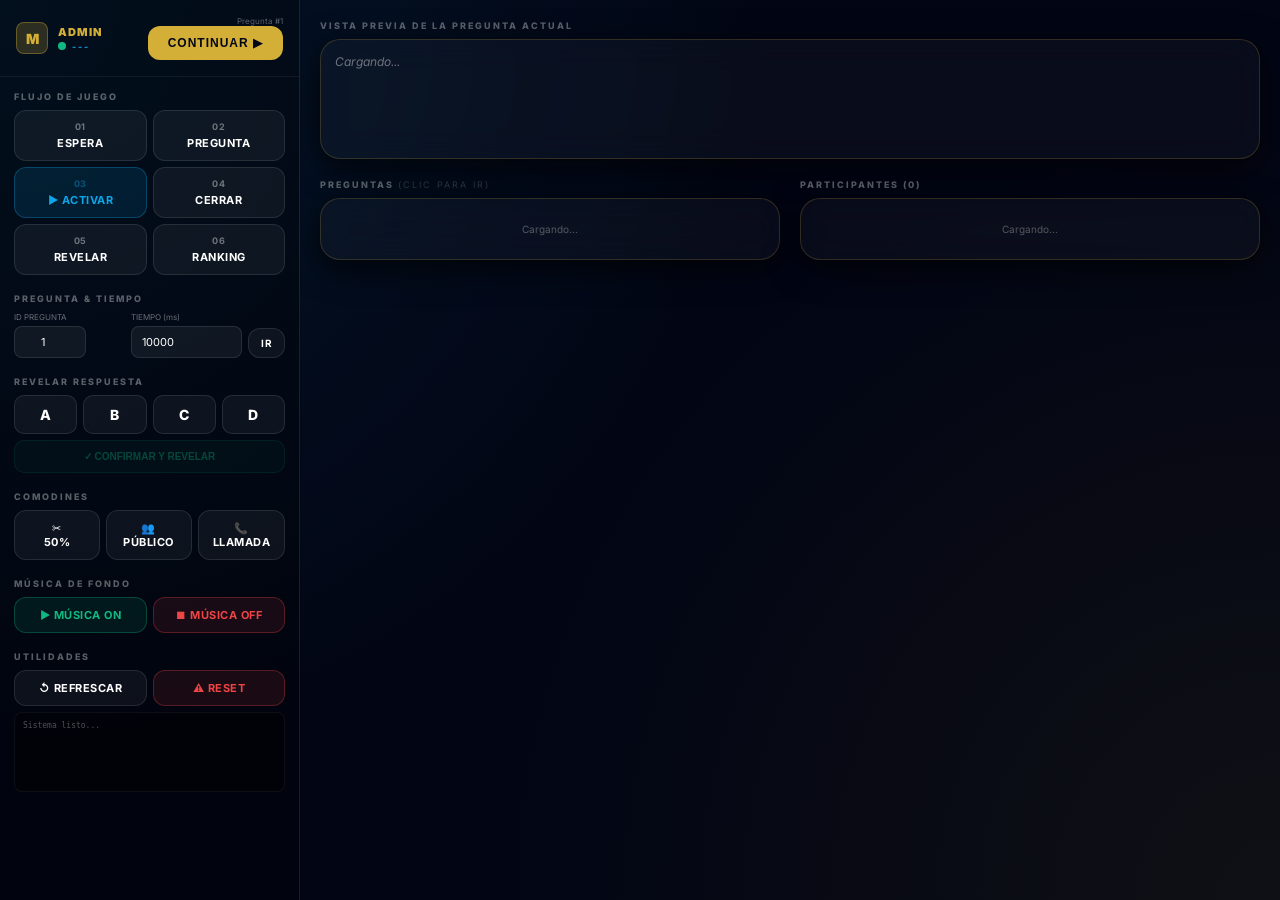
==== admin.html @ b7cd1c12 "v0.1 Carga de archivos iniciales" ====
<!DOCTYPE html>
<html lang="es">
<head>
  <meta charset="UTF-8">
  <meta name="viewport" content="width=device-width, initial-scale=1.0">
  <title>Admin — Millón de Fugas</title>
  <link rel="stylesheet" href="css/styles.css">
  <style>
    body { overflow:hidden; }
    .layout { display:grid; grid-template-columns:300px 1fr; height:100vh; }

    /* Sidebar */
    .sidebar { background:rgba(0,0,0,0.4); border-right:1px solid rgba(212,175,55,0.15); display:flex; flex-direction:column; overflow:hidden; }
    .sidebar-header { padding:16px; border-bottom:1px solid rgba(255,255,255,0.06); display:flex; align-items:center; gap:10px; }
    .sidebar-body { flex:1; overflow-y:auto; padding:14px; display:flex; flex-direction:column; gap:18px; }

    /* Main panel */
    .main-panel { background:rgba(0,0,0,0.15); overflow-y:auto; padding:20px; display:flex; flex-direction:column; gap:20px; }

    /* Section labels */
    .section-label { font-size:9px; font-weight:800; text-transform:uppercase; letter-spacing:2px; opacity:0.35; margin-bottom:8px; }

    /* Inputs */
    .inp { padding:8px 10px; background:rgba(255,255,255,0.06); border:1px solid rgba(255,255,255,0.1); border-radius:8px; color:white; font-size:11px; font-family:inherit; outline:none; width:100%; }
    .inp:focus { border-color:var(--gold); }
    .inp-sm { width:72px; text-align:center; }

    /* Flow buttons */
    .flow-grid { display:grid; grid-template-columns:1fr 1fr; gap:6px; }

    /* Reveal buttons */
    .reveal-grid { display:grid; grid-template-columns:1fr 1fr 1fr 1fr; gap:6px; }
    .rev-btn { padding:10px; border-radius:10px; border:1px solid rgba(255,255,255,0.1); background:rgba(255,255,255,0.05); color:white; font-weight:800; font-size:14px; cursor:pointer; text-align:center; transition:all 0.2s; }
    .rev-btn:hover { border-color:var(--gold); }

    /* Confirm reveal */
    #btn-reveal-confirm { width:100%; padding:10px; border-radius:10px; background:rgba(16,185,129,0.12); border:1px solid rgba(16,185,129,0.3); color:var(--green); font-size:10px; font-weight:800; text-transform:uppercase; cursor:pointer; transition:all 0.2s; }
    #btn-reveal-confirm:hover:not(:disabled) { background:rgba(16,185,129,0.25); }
    #btn-reveal-confirm:disabled { opacity:0.35; cursor:default; }

    /* Continue big button */
    #btn-continue { padding:10px 20px; border-radius:12px; background:var(--gold); color:#020617; font-weight:900; font-size:12px; text-transform:uppercase; border:none; cursor:pointer; transition:all 0.2s; letter-spacing:1px; }
    #btn-continue:hover { filter:brightness(1.1); transform:scale(1.02); }

    /* Joker & music grid */
    .joker-grid { display:grid; grid-template-columns:1fr 1fr 1fr; gap:6px; }
    .music-grid  { display:grid; grid-template-columns:1fr 1fr; gap:6px; }

    /* Log */
    #admin-log { height:80px; overflow-y:auto; padding:8px; background:rgba(0,0,0,0.4); border-radius:8px; border:1px solid rgba(255,255,255,0.05); font-family:monospace; font-size:8px; }

    /* Scrollable lists */
    .scroll-list { max-height:260px; overflow-y:auto; display:flex; flex-direction:column; gap:4px; padding:2px; }

    /* Question preview */
    #q-preview { padding:14px; min-height:120px; }
  </style>
</head>
<body>

<div class="layout">

  <!-- ── SIDEBAR ─────────────────────────────────────────────────────────── -->
  <div class="sidebar">

    <div class="sidebar-header">
      <div style="width:32px;height:32px;border-radius:8px;background:var(--gold-dim);border:1px solid var(--gold-border);display:flex;align-items:center;justify-content:center;font-weight:900;font-size:14px;color:var(--gold)">M</div>
      <div style="flex:1">
        <div style="font-size:11px;font-weight:900;color:var(--gold);text-transform:uppercase;letter-spacing:1px">Admin</div>
        <div style="display:flex;align-items:center;gap:6px;margin-top:2px">
          <div id="status-dot" class="status-dot"></div>
          <span id="status-label" style="font-size:9px;font-weight:700;color:var(--cyan);text-transform:uppercase;letter-spacing:2px">---</span>
        </div>
      </div>
      <div>
        <div style="font-size:8px;opacity:0.35;text-align:right" id="current-q-label">Pregunta #1</div>
        <button id="btn-continue" onclick="continueFlow()">CONTINUAR ▶</button>
      </div>
    </div>

    <div class="sidebar-body">

      <!-- Flujo -->
      <div>
        <div class="section-label">Flujo de Juego</div>
        <div class="flow-grid">
          <button id="flow-ESPERA"   class="ctrl-btn" onclick="goTo('ESPERA')">  <span class="num">01</span>ESPERA</button>
          <button id="flow-PREGUNTA" class="ctrl-btn" onclick="goTo('PREGUNTA')"><span class="num">02</span>PREGUNTA</button>
          <button id="flow-ACTIVA"   class="ctrl-btn cyan" onclick="toggleTimer()"><span class="num">03</span>▶ ACTIVAR</button>
          <button id="flow-CERRADA"  class="ctrl-btn" onclick="goTo('CERRADA')"> <span class="num">04</span>CERRAR</button>
          <button id="flow-REVELAR"  class="ctrl-btn" onclick="goTo('REVELAR')"> <span class="num">05</span>REVELAR</button>
          <button id="flow-RANKING"  class="ctrl-btn" onclick="goTo('RANKING')"> <span class="num">06</span>RANKING</button>
        </div>
      </div>

      <!-- Tiempo + pregunta -->
      <div>
        <div class="section-label">Pregunta & Tiempo</div>
        <div style="display:flex;gap:6px;align-items:flex-end">
          <div style="flex:1">
            <div style="font-size:8px;opacity:0.4;margin-bottom:4px">ID PREGUNTA</div>
            <input type="number" id="q-id-input" class="inp inp-sm" value="1" min="1">
          </div>
          <div style="flex:1">
            <div style="font-size:8px;opacity:0.4;margin-bottom:4px">TIEMPO (ms)</div>
            <input type="number" id="time-input" class="inp" value="10000" step="1000">
          </div>
          <button class="ctrl-btn" style="padding:8px 12px;font-size:10px" onclick="changeQuestion()">IR</button>
        </div>
      </div>

      <!-- Revelar respuesta -->
      <div>
        <div class="section-label">Revelar Respuesta</div>
        <div class="reveal-grid" style="margin-bottom:6px">
          <div class="rev-btn" id="rev-A" onclick="selectReveal('A')">A</div>
          <div class="rev-btn" id="rev-B" onclick="selectReveal('B')">B</div>
          <div class="rev-btn" id="rev-C" onclick="selectReveal('C')">C</div>
          <div class="rev-btn" id="rev-D" onclick="selectReveal('D')">D</div>
        </div>
        <button id="btn-reveal-confirm" disabled onclick="confirmReveal()">✓ CONFIRMAR Y REVELAR</button>
      </div>

      <!-- Comodines -->
      <div>
        <div class="section-label">Comodines</div>
        <div class="joker-grid">
          <button id="joker-50"      class="ctrl-btn" onclick="toggleJoker('50')">✂️<br>50%</button>
          <button id="joker-publico" class="ctrl-btn" onclick="toggleJoker('publico')">👥<br>Público</button>
          <button id="joker-llamada" class="ctrl-btn" onclick="toggleJoker('llamada')">📞<br>Llamada</button>
        </div>
      </div>

      <!-- Música -->
      <div>
        <div class="section-label">Música de Fondo</div>
        <div class="music-grid">
          <button id="music-on"  class="ctrl-btn green" onclick="setMusic(true)">▶ MÚSICA ON</button>
          <button id="music-off" class="ctrl-btn danger" onclick="setMusic(false)">⏹ MÚSICA OFF</button>
        </div>
      </div>

      <!-- Utilidades -->
      <div>
        <div class="section-label">Utilidades</div>
        <div style="display:grid;grid-template-columns:1fr 1fr;gap:6px;margin-bottom:6px">
          <button class="ctrl-btn" onclick="startPolling(onStateUpdate,1500)">↺ REFRESCAR</button>
          <button class="ctrl-btn danger" onclick="resetGame()">⚠ RESET</button>
        </div>
        <div id="admin-log"><p style="opacity:0.3">Sistema listo...</p></div>
      </div>

    </div>
  </div>

  <!-- ── MAIN PANEL ──────────────────────────────────────────────────────── -->
  <div class="main-panel">

    <!-- Preview pregunta -->
    <div>
      <div class="section-label">Vista Previa de la Pregunta Actual</div>
      <div class="glass-card" id="q-preview">
        <p style="opacity:0.4;font-style:italic;font-size:12px">Cargando...</p>
      </div>
    </div>

    <div style="display:grid;grid-template-columns:1fr 1fr;gap:20px">
      <!-- Lista de preguntas -->
      <div>
        <div class="section-label">Preguntas <span style="opacity:0.5;font-weight:400">(clic para ir)</span></div>
        <div class="glass-card" style="padding:10px">
          <div id="questions-list" class="scroll-list">
            <p style="opacity:0.3;font-size:10px;text-align:center;padding:12px">Cargando...</p>
          </div>
        </div>
      </div>

      <!-- Participantes -->
      <div>
        <div class="section-label">Participantes (<span id="participant-count">0</span>)</div>
        <div class="glass-card" style="padding:10px">
          <div id="participants-list" class="scroll-list">
            <p style="opacity:0.3;font-size:10px;text-align:center;padding:12px">Cargando...</p>
          </div>
        </div>
      </div>
    </div>

  </div>
</div>

<script src="js/config.js"></script>
<script src="js/api.js"></script>
<script src="js/admin.js"></script>
</body>
</html>
---- css/styles.css ----
/* ============================================
   QUIÉN QUIERE DETECTAR UN MILLÓN DE FUGAS
   Shared Stylesheet
   ============================================ */

@import url('https://fonts.googleapis.com/css2?family=Inter:wght@400;600;700;800;900&display=swap');

:root {
  --bg-deep:      #020617;
  --bg-card:      rgba(255, 255, 255, 0.03);
  --gold:         #D4AF37;
  --gold-dim:     rgba(212, 175, 55, 0.2);
  --gold-border:  rgba(212, 175, 55, 0.35);
  --cyan:         #0ea5e9;
  --cyan-dim:     rgba(14, 165, 233, 0.15);
  --green:        #10b981;
  --red:          #ef4444;
  --glass-border: rgba(212, 175, 55, 0.2);
}

*, *::before, *::after { box-sizing: border-box; margin: 0; padding: 0; }

body {
  background-color: var(--bg-deep);
  background-image:
    radial-gradient(circle at 0% 0%,   rgba(14, 165, 233, 0.12) 0%, transparent 50%),
    radial-gradient(circle at 100% 100%, rgba(212, 175, 55, 0.08) 0%, transparent 50%);
  color: white;
  font-family: 'Inter', ui-sans-serif, system-ui, sans-serif;
  min-height: 100vh;
  overflow-x: hidden;
}

/* ── UTILITY ─────────────────────────────── */
.hidden { display: none !important; }
.flex   { display: flex; }

/* ── GLASS CARD ──────────────────────────── */
.glass-card {
  background: var(--bg-card);
  backdrop-filter: blur(16px);
  -webkit-backdrop-filter: blur(16px);
  border: 1px solid var(--glass-border);
  border-radius: 20px;
  box-shadow: 0 8px 32px rgba(0,0,0,0.7);
}

/* ── LOGO ────────────────────────────────── */
.game-logo {
  position: relative;
  width: 220px; height: 220px;
  background: radial-gradient(circle, #0ea5e9 0%, #020617 70%);
  border: 6px solid var(--gold);
  border-radius: 50%;
  display: flex; flex-direction: column;
  align-items: center; justify-content: center;
  box-shadow: 0 0 50px rgba(14,165,233,0.35), inset 0 0 30px rgba(0,0,0,0.8);
  animation: logo-float 4s ease-in-out infinite;
}
.game-logo.large { width: 280px; height: 280px; }
@keyframes logo-float {
  0%,100% { transform: translateY(0); }
  50%     { transform: translateY(-10px); }
}
.game-logo .top-text { font-size: 11px; font-weight: 800; text-transform: uppercase; color: var(--gold); letter-spacing: 1.5px; text-align: center; padding: 0 10px; }
.game-logo .mid-text  { font-size: 30px; font-weight: 900; color: white; text-shadow: 0 0 10px rgba(255,255,255,0.4); line-height: 1; margin: 4px 0; }
.game-logo .bot-text  { font-size: 15px; font-weight: 700; color: white; text-transform: uppercase; }
.game-logo .icon      { font-size: 32px; margin-top: 8px; filter: drop-shadow(0 0 8px var(--cyan)); }
.game-logo.large .top-text { font-size: 13px; }
.game-logo.large .mid-text { font-size: 38px; }
.game-logo.large .bot-text { font-size: 18px; }
.game-logo.large .icon     { font-size: 40px; }

/* ── QUESTION BOX ────────────────────────── */
.q-box {
  position: relative;
  padding: 32px 40px;
  text-align: center;
  clip-path: polygon(4% 0%, 96% 0%, 100% 50%, 96% 100%, 4% 100%, 0% 50%);
  background: linear-gradient(90deg, rgba(14,165,233,0.18) 0%, rgba(0,0,0,0.9) 50%, rgba(14,165,233,0.18) 100%);
  border-top: 2px solid var(--gold);
  border-bottom: 2px solid var(--gold);
  box-shadow: 0 0 30px rgba(212,175,55,0.08);
}

/* ── OPTION BUTTONS ──────────────────────── */
.option-btn {
  background: rgba(0,0,0,0.55);
  border: 1.5px solid var(--glass-border);
  border-radius: 14px;
  padding: 14px 20px;
  cursor: pointer;
  transition: all 0.25s ease;
  display: flex; align-items: center; gap: 14px;
  color: white; text-align: left; width: 100%;
  font-family: inherit; font-size: inherit;
  position: relative; overflow: hidden;
}
.option-btn:disabled { cursor: default; opacity: 0.75; }
.option-btn:hover:not(:disabled) {
  background: var(--cyan-dim);
  border-color: var(--cyan);
  box-shadow: 0 0 14px rgba(14,165,233,0.2);
}
.option-btn .letter {
  min-width: 38px; height: 38px;
  border-radius: 10px;
  background: var(--gold-dim);
  border: 1px solid var(--gold-border);
  display: flex; align-items: center; justify-content: center;
  color: var(--gold); font-weight: 900; font-size: 14px;
}
.option-btn .label { font-weight: 600; font-size: 15px; line-height: 1.3; }

/* States */
.option-btn.selected  { background: rgba(212,175,55,0.18); border-color: var(--gold);  box-shadow: 0 0 18px rgba(212,175,55,0.25); }
.option-btn.correct   { background: rgba(16,185,129,0.28) !important; border-color: var(--green) !important; animation: pulse-green 1.5s 2; }
.option-btn.incorrect { background: rgba(239,68,68,0.28)  !important; border-color: var(--red)   !important; }
.option-btn.eliminated { opacity: 0.18; pointer-events: none; }

@keyframes pulse-green {
  0%   { box-shadow: 0 0 0 0 rgba(16,185,129,0.5); }
  70%  { box-shadow: 0 0 0 18px rgba(16,185,129,0); }
  100% { box-shadow: 0 0 0 0 rgba(16,185,129,0); }
}

/* Screen-size option buttons (pantalla grande) */
.option-btn.big { padding: 22px 28px; border-radius: 16px; }
.option-btn.big .letter { min-width: 52px; height: 52px; font-size: 20px; border-radius: 12px; }
.option-btn.big .label  { font-size: 22px; font-weight: 700; }

/* ── TIMER RING ───────────────────────────── */
.timer-ring {
  position: relative; width: 100px; height: 100px;
  display: flex; align-items: center; justify-content: center;
  font-size: 2.2rem; font-weight: 900; color: var(--gold);
}
.timer-ring.big { width: 130px; height: 130px; font-size: 2.8rem; }
.timer-ring svg { position: absolute; top: 0; left: 0; transform: rotate(-90deg); }

/* ── ACTION BUTTON ───────────────────────── */
.btn-action {
  background: linear-gradient(135deg, var(--gold) 0%, #AA8A2E 100%);
  color: #020617; font-weight: 800; text-transform: uppercase;
  letter-spacing: 1.5px; padding: 14px 28px; border-radius: 100px;
  box-shadow: 0 0 18px rgba(212,175,55,0.3);
  transition: all 0.3s cubic-bezier(0.175,0.885,0.32,1.275);
  display: inline-flex; align-items: center; justify-content: center; gap: 8px;
  border: none; cursor: pointer; font-family: inherit; font-size: 13px;
}
.btn-action:hover  { transform: translateY(-2px) scale(1.02); box-shadow: 0 0 32px rgba(212,175,55,0.5); }
.btn-action:active { transform: scale(0.98); }
.btn-action:disabled { opacity: 0.5; cursor: not-allowed; transform: none; }

/* ── JOKER BADGES ────────────────────────── */
.joker-badge {
  display: inline-flex; align-items: center; gap: 6px;
  padding: 8px 18px; border-radius: 100px;
  border: 1.5px solid var(--gold-border);
  background: var(--gold-dim); color: var(--gold);
  font-weight: 800; font-size: 13px; text-transform: uppercase; letter-spacing: 1px;
}

/* ── RANKING ROW ─────────────────────────── */
.ranking-row {
  display: grid; grid-template-columns: 52px 1fr auto;
  align-items: center; padding: 14px 22px; margin-bottom: 10px;
  background: rgba(255,255,255,0.04); border-radius: 14px;
  border: 1px solid rgba(255,255,255,0.06); transition: all 0.25s;
}
.ranking-row:hover { background: rgba(255,255,255,0.08); }
.ranking-row.top-1 {
  background: linear-gradient(90deg, rgba(212,175,55,0.12) 0%, rgba(255,255,255,0.04) 100%);
  border-color: var(--gold);
}

/* ── POLL BARS ───────────────────────────── */
.poll-bar-wrap { display: flex; flex-direction: column; align-items: center; flex: 1; gap: 6px; }
.poll-bar-track { width: 100%; background: rgba(255,255,255,0.08); border-radius: 8px; overflow: hidden; height: 180px; display: flex; flex-direction: column; justify-content: flex-end; }
.poll-bar-fill  { background: var(--gold); border-radius: 8px 8px 0 0; transition: height 1s ease; min-height: 2px; }

/* ── STATUS DOTS ─────────────────────────── */
.status-dot { width: 8px; height: 8px; border-radius: 50%; background: var(--green); animation: pulse-dot 2s infinite; }
.status-dot.error { background: var(--red); animation: none; }
@keyframes pulse-dot { 0%,100%{opacity:1;} 50%{opacity:0.4;} }

/* ── ADMIN CONTROLS ──────────────────────── */
.ctrl-btn {
  padding: 10px 14px; border-radius: 12px; border: 1px solid rgba(255,255,255,0.1);
  background: rgba(255,255,255,0.05); color: white; cursor: pointer;
  font-family: inherit; font-size: 11px; font-weight: 700; text-transform: uppercase;
  letter-spacing: 0.5px; transition: all 0.2s; display: flex; flex-direction: column;
  align-items: center; gap: 4px;
}
.ctrl-btn:hover { background: rgba(255,255,255,0.12); }
.ctrl-btn.active { background: var(--gold); color: #020617; border-color: var(--gold); }
.ctrl-btn.cyan   { background: rgba(14,165,233,0.12); border-color: rgba(14,165,233,0.3); color: var(--cyan); }
.ctrl-btn.cyan:hover { background: rgba(14,165,233,0.22); }
.ctrl-btn.cyan.active { background: var(--cyan); color: #020617; }
.ctrl-btn.danger { background: rgba(239,68,68,0.1); border-color: rgba(239,68,68,0.3); color: var(--red); }
.ctrl-btn.danger:hover { background: rgba(239,68,68,0.2); }
.ctrl-btn.green  { background: rgba(16,185,129,0.1); border-color: rgba(16,185,129,0.3); color: var(--green); }
.ctrl-btn.green.active { background: var(--green); color: #020617; }

.ctrl-btn .num { font-size: 9px; opacity: 0.4; }

/* ── CALL TIMER ──────────────────────────── */
.call-timer-box {
  background: var(--gold-dim); border: 1.5px solid var(--gold-border);
  border-radius: 20px; padding: 24px; text-align: center;
}
.call-timer-num { font-size: 5rem; font-weight: 900; color: var(--gold); line-height: 1; }
.call-timer-bar { width: 100%; background: rgba(255,255,255,0.1); height: 6px; border-radius: 3px; margin-top: 12px; overflow: hidden; }
.call-timer-fill { height: 100%; background: var(--gold); border-radius: 3px; transition: width 0.1s linear; }

/* ── FEEDBACK MSG ────────────────────────── */
.feedback-sent    { color: var(--gold);  font-weight: 800; text-align: center; animation: pulse-opacity 1.5s infinite; }
.feedback-timeout { color: var(--red);   font-weight: 800; text-align: center; }
@keyframes pulse-opacity { 0%,100%{opacity:1;} 50%{opacity:0.5;} }

/* ── SCORE DISPLAY ───────────────────────── */
.score-badge {
  background: var(--gold-dim); border: 1px solid var(--gold-border);
  border-radius: 100px; padding: 4px 16px;
  color: var(--gold); font-weight: 800; font-size: 13px;
}

/* ── SOUND WAVE ANIMATION ────────────────── */
.sound-wave { display: flex; align-items: center; gap: 3px; height: 28px; }
.sound-wave span {
  display: block; width: 4px; border-radius: 2px;
  background: var(--cyan); animation: wave 1.2s ease-in-out infinite;
}
.sound-wave span:nth-child(1) { height: 8px;  animation-delay: 0s; }
.sound-wave span:nth-child(2) { height: 18px; animation-delay: 0.15s; }
.sound-wave span:nth-child(3) { height: 24px; animation-delay: 0.3s; }
.sound-wave span:nth-child(4) { height: 18px; animation-delay: 0.45s; }
.sound-wave span:nth-child(5) { height: 8px;  animation-delay: 0.6s; }
@keyframes wave {
  0%,100% { transform: scaleY(1); opacity: 0.7; }
  50%     { transform: scaleY(1.8); opacity: 1; }
}

/* ── SCROLLBAR ───────────────────────────── */
::-webkit-scrollbar { width: 4px; }
::-webkit-scrollbar-track { background: transparent; }
::-webkit-scrollbar-thumb { background: rgba(212,175,55,0.3); border-radius: 2px; }

/* ── ANIMATIONS ──────────────────────────── */
@keyframes fade-in    { from { opacity: 0; transform: translateY(12px); } to { opacity: 1; transform: none; } }
@keyframes zoom-in    { from { opacity: 0; transform: scale(0.94); } to { opacity: 1; transform: scale(1); } }
.anim-fade { animation: fade-in 0.4s ease both; }
.anim-zoom { animation: zoom-in 0.35s cubic-bezier(0.175,0.885,0.32,1.275) both; }
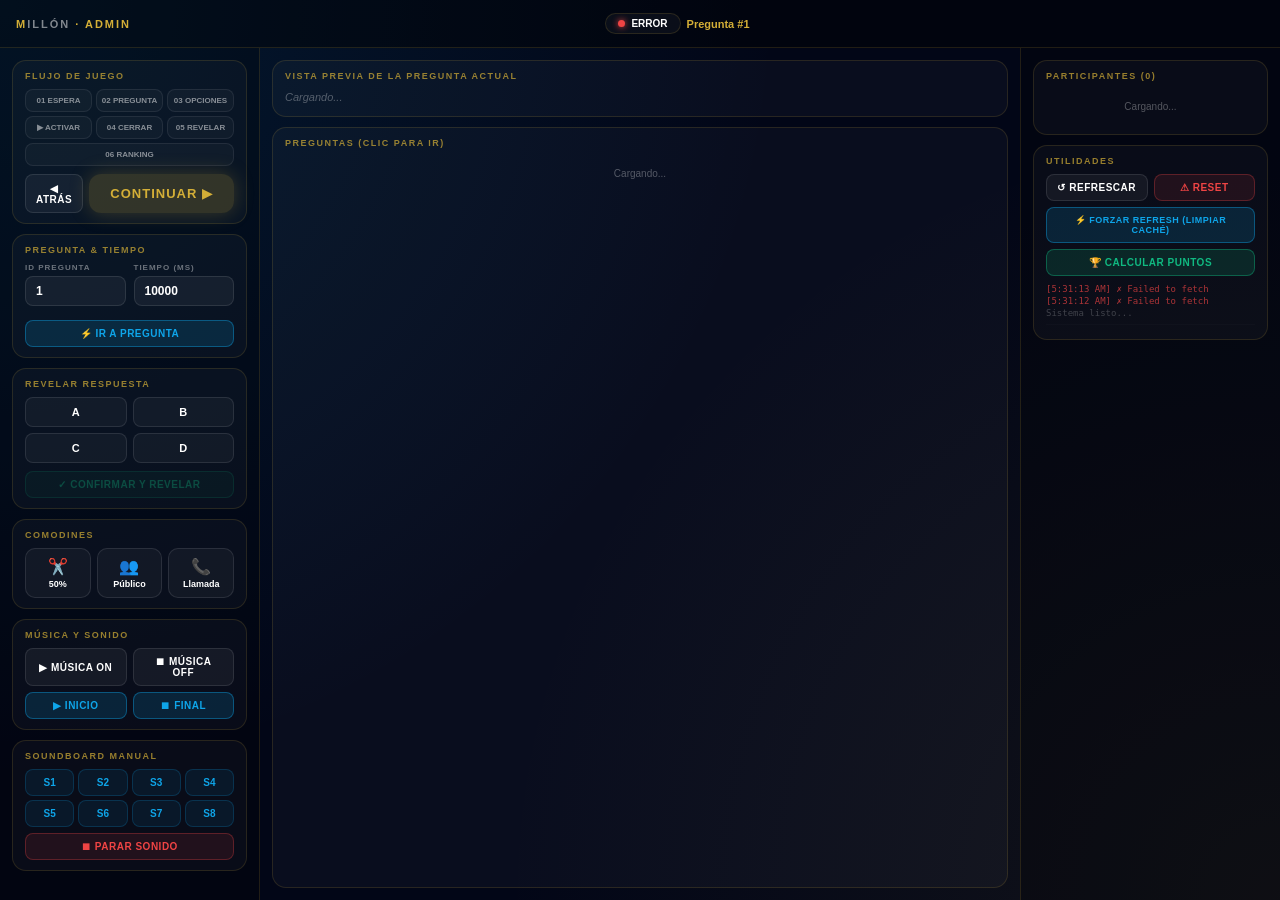
==== commit 4f07fbbf: "Estructura correcta para GitHub Pages" ====
--- a/admin.html
+++ b/admin.html
@@ -2,195 +2,575 @@
 <html lang="es">
 <head>
   <meta charset="UTF-8">
-  <meta name="viewport" content="width=device-width, initial-scale=1.0">
-  <title>Admin — Millón de Fugas</title>
-  <link rel="stylesheet" href="css/styles.css">
+  <meta name="viewport" content="width=device-width, initial-scale=1.0, maximum-scale=1.0">
+  <title>Admin — Un Millón de Fugas</title>
   <style>
-    body { overflow:hidden; }
-    .layout { display:grid; grid-template-columns:300px 1fr; height:100vh; }
-
-    /* Sidebar */
-    .sidebar { background:rgba(0,0,0,0.4); border-right:1px solid rgba(212,175,55,0.15); display:flex; flex-direction:column; overflow:hidden; }
-    .sidebar-header { padding:16px; border-bottom:1px solid rgba(255,255,255,0.06); display:flex; align-items:center; gap:10px; }
-    .sidebar-body { flex:1; overflow-y:auto; padding:14px; display:flex; flex-direction:column; gap:18px; }
-
-    /* Main panel */
-    .main-panel { background:rgba(0,0,0,0.15); overflow-y:auto; padding:20px; display:flex; flex-direction:column; gap:20px; }
-
-    /* Section labels */
-    .section-label { font-size:9px; font-weight:800; text-transform:uppercase; letter-spacing:2px; opacity:0.35; margin-bottom:8px; }
-
-    /* Inputs */
-    .inp { padding:8px 10px; background:rgba(255,255,255,0.06); border:1px solid rgba(255,255,255,0.1); border-radius:8px; color:white; font-size:11px; font-family:inherit; outline:none; width:100%; }
-    .inp:focus { border-color:var(--gold); }
-    .inp-sm { width:72px; text-align:center; }
-
-    /* Flow buttons */
-    .flow-grid { display:grid; grid-template-columns:1fr 1fr; gap:6px; }
-
-    /* Reveal buttons */
-    .reveal-grid { display:grid; grid-template-columns:1fr 1fr 1fr 1fr; gap:6px; }
-    .rev-btn { padding:10px; border-radius:10px; border:1px solid rgba(255,255,255,0.1); background:rgba(255,255,255,0.05); color:white; font-weight:800; font-size:14px; cursor:pointer; text-align:center; transition:all 0.2s; }
-    .rev-btn:hover { border-color:var(--gold); }
-
-    /* Confirm reveal */
-    #btn-reveal-confirm { width:100%; padding:10px; border-radius:10px; background:rgba(16,185,129,0.12); border:1px solid rgba(16,185,129,0.3); color:var(--green); font-size:10px; font-weight:800; text-transform:uppercase; cursor:pointer; transition:all 0.2s; }
-    #btn-reveal-confirm:hover:not(:disabled) { background:rgba(16,185,129,0.25); }
-    #btn-reveal-confirm:disabled { opacity:0.35; cursor:default; }
-
-    /* Continue big button */
-    #btn-continue { padding:10px 20px; border-radius:12px; background:var(--gold); color:#020617; font-weight:900; font-size:12px; text-transform:uppercase; border:none; cursor:pointer; transition:all 0.2s; letter-spacing:1px; }
-    #btn-continue:hover { filter:brightness(1.1); transform:scale(1.02); }
-
-    /* Joker & music grid */
-    .joker-grid { display:grid; grid-template-columns:1fr 1fr 1fr; gap:6px; }
-    .music-grid  { display:grid; grid-template-columns:1fr 1fr; gap:6px; }
-
-    /* Log */
-    #admin-log { height:80px; overflow-y:auto; padding:8px; background:rgba(0,0,0,0.4); border-radius:8px; border:1px solid rgba(255,255,255,0.05); font-family:monospace; font-size:8px; }
-
-    /* Scrollable lists */
-    .scroll-list { max-height:260px; overflow-y:auto; display:flex; flex-direction:column; gap:4px; padding:2px; }
-
-    /* Question preview */
-    #q-preview { padding:14px; min-height:120px; }
+    :root {
+      --bg:    #020617;
+      --gold:  #D4AF37;
+      --cyan:  #0ea5e9;
+      --green: #10b981;
+      --red:   #ef4444;
+      --card:  rgba(255,255,255,0.03);
+      --border:rgba(212,175,55,0.15);
+    }
+    * { margin:0; padding:0; box-sizing:border-box; }
+
+    body {
+      background: var(--bg);
+      background-image:
+        radial-gradient(circle at 0% 0%, rgba(14,165,233,0.12) 0%, transparent 50%),
+        radial-gradient(circle at 100% 100%, rgba(212,175,55,0.08) 0%, transparent 50%);
+      color: white;
+      font-family: 'Inter', -apple-system, BlinkMacSystemFont, sans-serif;
+      font-size: 12px;
+      min-height: 100vh;
+      overflow-x: hidden;
+    }
+
+    /* ── Layout ── */
+    .admin-wrap {
+      display: grid;
+      grid-template-columns: 260px 1fr 260px;
+      grid-template-rows: 48px 1fr;
+      height: 100vh;
+      gap: 0;
+    }
+
+    /* ── Header ── */
+    .admin-header {
+      grid-column: 1 / -1;
+      background: rgba(0,0,0,0.4);
+      border-bottom: 1px solid var(--border);
+      display: flex;
+      align-items: center;
+      justify-content: space-between;
+      padding: 0 16px;
+      gap: 12px;
+    }
+
+    .header-logo {
+      font-size: 11px;
+      font-weight: 900;
+      text-transform: uppercase;
+      letter-spacing: 2px;
+      color: var(--gold);
+      white-space: nowrap;
+    }
+
+    .header-logo span { color: white; opacity: 0.5; }
+
+    .status-pill {
+      display: flex;
+      align-items: center;
+      gap: 6px;
+      background: rgba(255,255,255,0.04);
+      border: 1px solid var(--border);
+      border-radius: 100px;
+      padding: 4px 12px;
+      font-size: 10px;
+      font-weight: 700;
+    }
+
+    .status-dot {
+      width: 7px; height: 7px;
+      border-radius: 50%;
+      background: var(--green);
+      box-shadow: 0 0 6px var(--green);
+      animation: blink 1.5s infinite;
+    }
+    .status-dot.error { background: var(--red); box-shadow: 0 0 6px var(--red); }
+
+    @keyframes blink {
+      0%,100% { opacity:1; }
+      50%      { opacity:0.3; }
+    }
+
+    #current-q-label {
+      font-size: 11px;
+      font-weight: 800;
+      color: var(--gold);
+      white-space: nowrap;
+    }
+
+    #admin-timer {
+      font-size: 18px;
+      font-weight: 900;
+      color: var(--cyan);
+      min-width: 40px;
+      text-align: center;
+    }
+
+    /* ── Sidebar izquierda ── */
+    .sidebar-left {
+      background: rgba(0,0,0,0.25);
+      border-right: 1px solid var(--border);
+      overflow-y: auto;
+      padding: 12px;
+      display: flex;
+      flex-direction: column;
+      gap: 10px;
+    }
+
+    /* ── Centro ── */
+    .center-panel {
+      overflow-y: auto;
+      padding: 12px;
+      display: flex;
+      flex-direction: column;
+      gap: 10px;
+    }
+
+    /* ── Sidebar derecha ── */
+    .sidebar-right {
+      background: rgba(0,0,0,0.25);
+      border-left: 1px solid var(--border);
+      overflow-y: auto;
+      padding: 12px;
+      display: flex;
+      flex-direction: column;
+      gap: 10px;
+    }
+
+    /* ── Secciones ── */
+    .section {
+      background: var(--card);
+      border: 1px solid var(--border);
+      border-radius: 14px;
+      padding: 10px 12px;
+    }
+
+    .section-label {
+      font-size: 9px;
+      font-weight: 900;
+      text-transform: uppercase;
+      letter-spacing: 1.5px;
+      color: var(--gold);
+      opacity: 0.7;
+      margin-bottom: 8px;
+    }
+
+    /* ── Botones de control ── */
+    .ctrl-btn {
+      background: rgba(255,255,255,0.05);
+      border: 1px solid rgba(255,255,255,0.1);
+      border-radius: 8px;
+      color: white;
+      font-size: 10px;
+      font-weight: 700;
+      padding: 7px 10px;
+      cursor: pointer;
+      transition: all 0.2s;
+      text-transform: uppercase;
+      letter-spacing: 0.5px;
+      width: 100%;
+    }
+    .ctrl-btn:hover  { background: rgba(255,255,255,0.1); border-color: rgba(255,255,255,0.25); }
+    .ctrl-btn.active { background: rgba(212,175,55,0.2);  border-color: var(--gold); color: var(--gold); }
+    .ctrl-btn.danger { background: rgba(239,68,68,0.1);   border-color: rgba(239,68,68,0.3); color: var(--red); }
+    .ctrl-btn.green  { background: rgba(16,185,129,0.15); border-color: rgba(16,185,129,0.4); color: var(--green); }
+    .ctrl-btn.cyan   { background: rgba(14,165,233,0.15); border-color: rgba(14,165,233,0.4); color: var(--cyan); }
+    .ctrl-btn:disabled { opacity: 0.35; cursor: not-allowed; }
+
+    /* ── Botón CONTINUAR grande ── */
+    .btn-continue-big {
+      background: linear-gradient(135deg, var(--gold) 0%, #AA8A2E 100%);
+      border: none;
+      border-radius: 12px;
+      color: #020617;
+      font-size: 13px;
+      font-weight: 900;
+      padding: 12px;
+      cursor: pointer;
+      width: 100%;
+      text-transform: uppercase;
+      letter-spacing: 1px;
+      transition: all 0.2s;
+      box-shadow: 0 0 20px rgba(212,175,55,0.25);
+    }
+    .btn-continue-big:hover { filter: brightness(1.1); transform: translateY(-1px); }
+
+    /* ── Flujo de estados ── */
+    .flow-grid {
+      display: grid;
+      grid-template-columns: repeat(3, 1fr);
+      gap: 4px;
+    }
+
+    .flow-btn {
+      background: rgba(255,255,255,0.03);
+      border: 1px solid rgba(255,255,255,0.08);
+      border-radius: 8px;
+      color: rgba(255,255,255,0.5);
+      font-size: 8px;
+      font-weight: 800;
+      padding: 6px 4px;
+      cursor: pointer;
+      transition: all 0.2s;
+      text-align: center;
+      text-transform: uppercase;
+    }
+    .flow-btn:hover  { border-color: rgba(255,255,255,0.2); color: white; }
+    .flow-btn.active { background: rgba(212,175,55,0.15); border-color: var(--gold); color: var(--gold); }
+
+    /* ── Revelar ── */
+    .reveal-grid {
+      display: grid;
+      grid-template-columns: 1fr 1fr;
+      gap: 6px;
+      margin-bottom: 8px;
+    }
+
+    .rev-btn {
+      background: rgba(255,255,255,0.04);
+      border: 1px solid rgba(255,255,255,0.1);
+      border-radius: 8px;
+      color: white;
+      font-size: 11px;
+      font-weight: 800;
+      padding: 8px;
+      cursor: pointer;
+      transition: all 0.2s;
+      text-align: center;
+    }
+    .rev-btn:hover { background: rgba(212,175,55,0.1); border-color: var(--gold); }
+
+    /* ── Comodines ── */
+    .joker-grid {
+      display: grid;
+      grid-template-columns: repeat(3,1fr);
+      gap: 6px;
+    }
+
+    .joker-btn {
+      background: rgba(255,255,255,0.04);
+      border: 1px solid rgba(255,255,255,0.1);
+      border-radius: 10px;
+      color: white;
+      font-size: 9px;
+      font-weight: 800;
+      padding: 8px 4px;
+      cursor: pointer;
+      transition: all 0.2s;
+      text-align: center;
+      display: flex;
+      flex-direction: column;
+      align-items: center;
+      gap: 3px;
+    }
+    .joker-btn .icon { font-size: 16px; }
+    .joker-btn:hover  { background: rgba(14,165,233,0.1); border-color: var(--cyan); }
+    .joker-btn.active { background: rgba(14,165,233,0.2); border-color: var(--cyan); color: var(--cyan); box-shadow: 0 0 10px rgba(14,165,233,0.2); }
+
+    /* ── Soundboard ── */
+    .sound-grid {
+      display: grid;
+      grid-template-columns: repeat(4,1fr);
+      gap: 4px;
+    }
+
+    .sound-btn {
+      background: rgba(14,165,233,0.08);
+      border: 1px solid rgba(14,165,233,0.2);
+      border-radius: 8px;
+      color: var(--cyan);
+      font-size: 10px;
+      font-weight: 800;
+      padding: 7px 4px;
+      cursor: pointer;
+      transition: all 0.2s;
+      text-align: center;
+    }
+    .sound-btn:hover { background: rgba(14,165,233,0.2); }
+    .sound-btn:active { transform: scale(0.95); }
+
+    /* ── Inputs ── */
+    .input-row {
+      display: flex;
+      flex-direction: column;
+      gap: 4px;
+      margin-bottom: 6px;
+    }
+
+    .input-label {
+      font-size: 8px;
+      font-weight: 800;
+      text-transform: uppercase;
+      opacity: 0.4;
+      letter-spacing: 1px;
+    }
+
+    .ctrl-input {
+      background: rgba(255,255,255,0.05);
+      border: 1px solid rgba(255,255,255,0.1);
+      border-radius: 8px;
+      color: white;
+      font-size: 12px;
+      font-weight: 700;
+      padding: 7px 10px;
+      width: 100%;
+      transition: all 0.2s;
+    }
+    .ctrl-input:focus {
+      outline: none;
+      border-color: var(--gold);
+      box-shadow: 0 0 0 2px rgba(212,175,55,0.1);
+    }
+
+    /* ── Preview pregunta ── */
+    #q-preview {
+      font-size: 11px;
+      line-height: 1.5;
+    }
+
+    /* ── Lista preguntas ── */
+    #questions-list {
+      display: flex;
+      flex-direction: column;
+      gap: 4px;
+      max-height: 240px;
+      overflow-y: auto;
+    }
+    #questions-list::-webkit-scrollbar { width: 3px; }
+    #questions-list::-webkit-scrollbar-thumb { background: var(--border); border-radius: 3px; }
+
+    /* ── Lista participantes ── */
+    #participants-list {
+      display: flex;
+      flex-direction: column;
+      gap: 4px;
+      max-height: 300px;
+      overflow-y: auto;
+    }
+    #participants-list::-webkit-scrollbar { width: 3px; }
+    #participants-list::-webkit-scrollbar-thumb { background: var(--border); border-radius: 3px; }
+
+    /* ── Log ── */
+    #admin-log {
+      font-size: 9px;
+      font-family: monospace;
+      max-height: 80px;
+      overflow-y: auto;
+      opacity: 0.7;
+    }
+    #admin-log p { margin-bottom: 2px; }
+    #admin-log::-webkit-scrollbar { width: 2px; }
+    #admin-log::-webkit-scrollbar-thumb { background: var(--border); }
+
+    /* ── Debug ── */
+    #debug-json {
+      font-family: monospace;
+      font-size: 7px;
+      opacity: 0.3;
+      max-height: 40px;
+      overflow: hidden;
+      border-top: 1px solid rgba(255,255,255,0.05);
+      padding-top: 4px;
+      margin-top: 4px;
+      word-break: break-all;
+    }
+
+    /* ── Scrollbar global ── */
+    ::-webkit-scrollbar { width: 4px; }
+    ::-webkit-scrollbar-track { background: transparent; }
+    ::-webkit-scrollbar-thumb { background: var(--border); border-radius: 4px; }
+
+    /* ── Responsive ── */
+    @media (max-width: 900px) {
+      .admin-wrap {
+        grid-template-columns: 1fr;
+        grid-template-rows: 48px auto auto auto;
+        height: auto;
+      }
+      .sidebar-left, .sidebar-right {
+        border: none;
+        border-top: 1px solid var(--border);
+      }
+    }
   </style>
 </head>
 <body>
 
-<div class="layout">
-
-  <!-- ── SIDEBAR ─────────────────────────────────────────────────────────── -->
-  <div class="sidebar">
-
-    <div class="sidebar-header">
-      <div style="width:32px;height:32px;border-radius:8px;background:var(--gold-dim);border:1px solid var(--gold-border);display:flex;align-items:center;justify-content:center;font-weight:900;font-size:14px;color:var(--gold)">M</div>
-      <div style="flex:1">
-        <div style="font-size:11px;font-weight:900;color:var(--gold);text-transform:uppercase;letter-spacing:1px">Admin</div>
-        <div style="display:flex;align-items:center;gap:6px;margin-top:2px">
-          <div id="status-dot" class="status-dot"></div>
-          <span id="status-label" style="font-size:9px;font-weight:700;color:var(--cyan);text-transform:uppercase;letter-spacing:2px">---</span>
+<div class="admin-wrap">
+
+  <!-- ══ HEADER ══════════════════════════════════════════════════════════════ -->
+  <header class="admin-header">
+    <div class="header-logo">M<span>illón</span> · Admin</div>
+    <div style="display:flex;align-items:center;gap:6px">
+      <div class="status-pill">
+        <div class="status-dot" id="status-dot"></div>
+        <span id="status-label">Conectando...</span>
+      </div>
+      <span id="current-q-label" style="font-size:11px;font-weight:800;color:var(--gold)">Pregunta #1</span>
+    </div>
+    <div id="admin-timer"></div>
+  </header>
+
+  <!-- ══ SIDEBAR IZQUIERDA ═══════════════════════════════════════════════════ -->
+  <aside class="sidebar-left">
+
+    <!-- Flujo principal -->
+    <div class="section">
+      <div class="section-label">Flujo de Juego</div>
+      <div class="flow-grid" style="margin-bottom:8px">
+        <button class="flow-btn" id="flow-ESPERA"   onclick="goTo('ESPERA')">01 ESPERA</button>
+        <button class="flow-btn" id="flow-PREGUNTA" onclick="goTo('PREGUNTA')">02 PREGUNTA</button>
+        <button class="flow-btn" id="flow-OPCIONES" onclick="goTo('OPCIONES')">03 OPCIONES</button>
+        <button class="flow-btn" id="flow-ACTIVA"   onclick="goTo('ACTIVA')">▶ ACTIVAR</button>
+        <button class="flow-btn" id="flow-CERRADA"  onclick="goTo('CERRADA')">04 CERRAR</button>
+        <button class="flow-btn" id="flow-REVELAR"  onclick="goTo('REVELAR')">05 REVELAR</button>
+        <button class="flow-btn" id="flow-RANKING"  onclick="goTo('RANKING')" style="grid-column:1/-1">06 RANKING</button>
+      </div>
+      <div style="display:grid;grid-template-columns:1fr 3fr;gap:6px">
+        <button class="ctrl-btn" onclick="backFlow()">◀ ATRÁS</button>
+        <button class="ctrl-btn active btn-continue-big" id="btn-continue" onclick="continueFlow()">CONTINUAR ▶</button>
+      </div>
+    </div>
+
+    <!-- Pregunta & Tiempo -->
+    <div class="section">
+      <div class="section-label">Pregunta & Tiempo</div>
+      <div style="display:grid;grid-template-columns:1fr 1fr;gap:8px;margin-bottom:8px">
+        <div class="input-row">
+          <span class="input-label">ID Pregunta</span>
+          <input type="number" id="q-id-input" class="ctrl-input" value="1" min="1">
         </div>
-      </div>
-      <div>
-        <div style="font-size:8px;opacity:0.35;text-align:right" id="current-q-label">Pregunta #1</div>
-        <button id="btn-continue" onclick="continueFlow()">CONTINUAR ▶</button>
-      </div>
-    </div>
-
-    <div class="sidebar-body">
-
-      <!-- Flujo -->
-      <div>
-        <div class="section-label">Flujo de Juego</div>
-        <div class="flow-grid">
-          <button id="flow-ESPERA"   class="ctrl-btn" onclick="goTo('ESPERA')">  <span class="num">01</span>ESPERA</button>
-          <button id="flow-PREGUNTA" class="ctrl-btn" onclick="goTo('PREGUNTA')"><span class="num">02</span>PREGUNTA</button>
-          <button id="flow-ACTIVA"   class="ctrl-btn cyan" onclick="toggleTimer()"><span class="num">03</span>▶ ACTIVAR</button>
-          <button id="flow-CERRADA"  class="ctrl-btn" onclick="goTo('CERRADA')"> <span class="num">04</span>CERRAR</button>
-          <button id="flow-REVELAR"  class="ctrl-btn" onclick="goTo('REVELAR')"> <span class="num">05</span>REVELAR</button>
-          <button id="flow-RANKING"  class="ctrl-btn" onclick="goTo('RANKING')"> <span class="num">06</span>RANKING</button>
+        <div class="input-row">
+          <span class="input-label">Tiempo (ms)</span>
+          <input type="number" id="time-input" class="ctrl-input" value="10000" step="1000">
         </div>
       </div>
-
-      <!-- Tiempo + pregunta -->
-      <div>
-        <div class="section-label">Pregunta & Tiempo</div>
-        <div style="display:flex;gap:6px;align-items:flex-end">
-          <div style="flex:1">
-            <div style="font-size:8px;opacity:0.4;margin-bottom:4px">ID PREGUNTA</div>
-            <input type="number" id="q-id-input" class="inp inp-sm" value="1" min="1">
-          </div>
-          <div style="flex:1">
-            <div style="font-size:8px;opacity:0.4;margin-bottom:4px">TIEMPO (ms)</div>
-            <input type="number" id="time-input" class="inp" value="10000" step="1000">
-          </div>
-          <button class="ctrl-btn" style="padding:8px 12px;font-size:10px" onclick="changeQuestion()">IR</button>
-        </div>
-      </div>
-
-      <!-- Revelar respuesta -->
-      <div>
-        <div class="section-label">Revelar Respuesta</div>
-        <div class="reveal-grid" style="margin-bottom:6px">
-          <div class="rev-btn" id="rev-A" onclick="selectReveal('A')">A</div>
-          <div class="rev-btn" id="rev-B" onclick="selectReveal('B')">B</div>
-          <div class="rev-btn" id="rev-C" onclick="selectReveal('C')">C</div>
-          <div class="rev-btn" id="rev-D" onclick="selectReveal('D')">D</div>
-        </div>
-        <button id="btn-reveal-confirm" disabled onclick="confirmReveal()">✓ CONFIRMAR Y REVELAR</button>
-      </div>
-
-      <!-- Comodines -->
-      <div>
-        <div class="section-label">Comodines</div>
-        <div class="joker-grid">
-          <button id="joker-50"      class="ctrl-btn" onclick="toggleJoker('50')">✂️<br>50%</button>
-          <button id="joker-publico" class="ctrl-btn" onclick="toggleJoker('publico')">👥<br>Público</button>
-          <button id="joker-llamada" class="ctrl-btn" onclick="toggleJoker('llamada')">📞<br>Llamada</button>
-        </div>
-      </div>
-
-      <!-- Música -->
-      <div>
-        <div class="section-label">Música de Fondo</div>
-        <div class="music-grid">
-          <button id="music-on"  class="ctrl-btn green" onclick="setMusic(true)">▶ MÚSICA ON</button>
-          <button id="music-off" class="ctrl-btn danger" onclick="setMusic(false)">⏹ MÚSICA OFF</button>
-        </div>
-      </div>
-
-      <!-- Utilidades -->
-      <div>
-        <div class="section-label">Utilidades</div>
-        <div style="display:grid;grid-template-columns:1fr 1fr;gap:6px;margin-bottom:6px">
-          <button class="ctrl-btn" onclick="startPolling(onStateUpdate,1500)">↺ REFRESCAR</button>
-          <button class="ctrl-btn danger" onclick="resetGame()">⚠ RESET</button>
-        </div>
-        <div id="admin-log"><p style="opacity:0.3">Sistema listo...</p></div>
-      </div>
-
-    </div>
-  </div>
-
-  <!-- ── MAIN PANEL ──────────────────────────────────────────────────────── -->
-  <div class="main-panel">
-
-    <!-- Preview pregunta -->
-    <div>
+      <button class="ctrl-btn cyan" onclick="changeQuestion()">⚡ IR A PREGUNTA</button>
+    </div>
+
+    <!-- Revelar Respuesta -->
+    <div class="section">
+      <div class="section-label">Revelar Respuesta</div>
+      <div class="reveal-grid">
+        <button class="rev-btn" id="rev-A" onclick="selectReveal('A')">A</button>
+        <button class="rev-btn" id="rev-B" onclick="selectReveal('B')">B</button>
+        <button class="rev-btn" id="rev-C" onclick="selectReveal('C')">C</button>
+        <button class="rev-btn" id="rev-D" onclick="selectReveal('D')">D</button>
+      </div>
+      <button class="ctrl-btn green" id="btn-reveal-confirm" onclick="confirmReveal()" disabled>
+        ✓ CONFIRMAR Y REVELAR
+      </button>
+    </div>
+
+    <!-- Comodines -->
+    <div class="section">
+      <div class="section-label">Comodines</div>
+      <div class="joker-grid">
+        <button class="joker-btn" id="joker-50"      onclick="toggleJoker('50')">
+          <span class="icon">✂️</span>50%
+        </button>
+        <button class="joker-btn" id="joker-publico" onclick="toggleJoker('publico')">
+          <span class="icon">👥</span>Público
+        </button>
+        <button class="joker-btn" id="joker-llamada" onclick="toggleJoker('llamada')">
+          <span class="icon">📞</span>Llamada
+        </button>
+      </div>
+    </div>
+
+    <!-- Música -->
+    <div class="section">
+      <div class="section-label">Música y Sonido</div>
+      <div style="display:grid;grid-template-columns:1fr 1fr;gap:6px;margin-bottom:6px">
+        <button class="ctrl-btn" id="music-on"  onclick="setMusic(true)">▶ MÚSICA ON</button>
+        <button class="ctrl-btn" id="music-off" onclick="setMusic(false)">⏹ MÚSICA OFF</button>
+      </div>
+      <div style="display:grid;grid-template-columns:1fr 1fr;gap:6px">
+        <button class="ctrl-btn cyan" onclick="triggerSound('inicio')">▶ INICIO</button>
+        <button class="ctrl-btn cyan" onclick="triggerSound('final')">⏹ FINAL</button>
+      </div>
+    </div>
+
+    <!-- Soundboard -->
+    <div class="section">
+      <div class="section-label">Soundboard Manual</div>
+      <div class="sound-grid" style="margin-bottom:6px">
+        <button class="sound-btn" onclick="playManualSound(1)">S1</button>
+        <button class="sound-btn" onclick="playManualSound(2)">S2</button>
+        <button class="sound-btn" onclick="playManualSound(3)">S3</button>
+        <button class="sound-btn" onclick="playManualSound(4)">S4</button>
+        <button class="sound-btn" onclick="playManualSound(5)">S5</button>
+        <button class="sound-btn" onclick="playManualSound(6)">S6</button>
+        <button class="sound-btn" onclick="playManualSound(7)">S7</button>
+        <button class="sound-btn" onclick="playManualSound(8)">S8</button>
+      </div>
+      <button class="ctrl-btn danger" onclick="stopManualSound()">⏹ PARAR SONIDO</button>
+    </div>
+
+  </aside>
+
+  <!-- ══ CENTRO ══════════════════════════════════════════════════════════════ -->
+  <main class="center-panel">
+
+    <!-- Vista previa pregunta -->
+    <div class="section">
       <div class="section-label">Vista Previa de la Pregunta Actual</div>
-      <div class="glass-card" id="q-preview">
-        <p style="opacity:0.4;font-style:italic;font-size:12px">Cargando...</p>
-      </div>
-    </div>
-
-    <div style="display:grid;grid-template-columns:1fr 1fr;gap:20px">
-      <!-- Lista de preguntas -->
-      <div>
-        <div class="section-label">Preguntas <span style="opacity:0.5;font-weight:400">(clic para ir)</span></div>
-        <div class="glass-card" style="padding:10px">
-          <div id="questions-list" class="scroll-list">
-            <p style="opacity:0.3;font-size:10px;text-align:center;padding:12px">Cargando...</p>
-          </div>
-        </div>
-      </div>
-
-      <!-- Participantes -->
-      <div>
-        <div class="section-label">Participantes (<span id="participant-count">0</span>)</div>
-        <div class="glass-card" style="padding:10px">
-          <div id="participants-list" class="scroll-list">
-            <p style="opacity:0.3;font-size:10px;text-align:center;padding:12px">Cargando...</p>
-          </div>
-        </div>
-      </div>
-    </div>
-
-  </div>
-</div>
-
+      <div id="q-preview">
+        <p style="opacity:0.3;font-style:italic;font-size:11px">Cargando...</p>
+      </div>
+    </div>
+
+    <!-- Lista de preguntas -->
+    <div class="section" style="flex:1">
+      <div class="section-label">Preguntas (clic para ir)</div>
+      <div id="questions-list">
+        <p style="opacity:0.3;font-size:10px;text-align:center;padding:12px">Cargando...</p>
+      </div>
+    </div>
+
+  </main>
+
+  <!-- ══ SIDEBAR DERECHA ═════════════════════════════════════════════════════ -->
+  <aside class="sidebar-right">
+
+    <!-- Participantes -->
+    <div class="section">
+      <div class="section-label">
+        Participantes
+        (<span id="participant-count">0</span>)
+      </div>
+      <div id="participants-list">
+        <p style="opacity:0.3;font-size:10px;text-align:center;padding:12px">Cargando...</p>
+      </div>
+    </div>
+
+    <!-- Utilidades -->
+    <div class="section">
+      <div class="section-label">Utilidades</div>
+      <div style="display:grid;grid-template-columns:1fr 1fr;gap:6px;margin-bottom:6px">
+        <button class="ctrl-btn" onclick="startPolling(onStateUpdate,800)">↺ REFRESCAR</button>
+        <button class="ctrl-btn danger" onclick="resetGame()">⚠ RESET</button>
+      </div>
+      <button class="ctrl-btn cyan" style="width:100%;margin-bottom:6px;font-size:9px"
+              onclick="forceRefresh()">⚡ FORZAR REFRESH (LIMPIAR CACHÉ)</button>
+
+      <!-- NUEVO: Calcular Puntos -->
+      <button id="btn-calculate-scores"
+              class="ctrl-btn green"
+              style="width:100%;margin-bottom:8px"
+              onclick="calculateScores()">
+        🏆 CALCULAR PUNTOS
+      </button>
+
+      <div id="admin-log">
+        <p style="opacity:0.3">Sistema listo...</p>
+      </div>
+      <div id="debug-json"></div>
+    </div>
+
+  </aside>
+
+</div><!-- /admin-wrap -->
+
+<!-- ── Scripts ─────────────────────────────────────────────────────────────── -->
 <script src="js/config.js"></script>
 <script src="js/api.js"></script>
 <script src="js/admin.js"></script>
+
 </body>
 </html>
